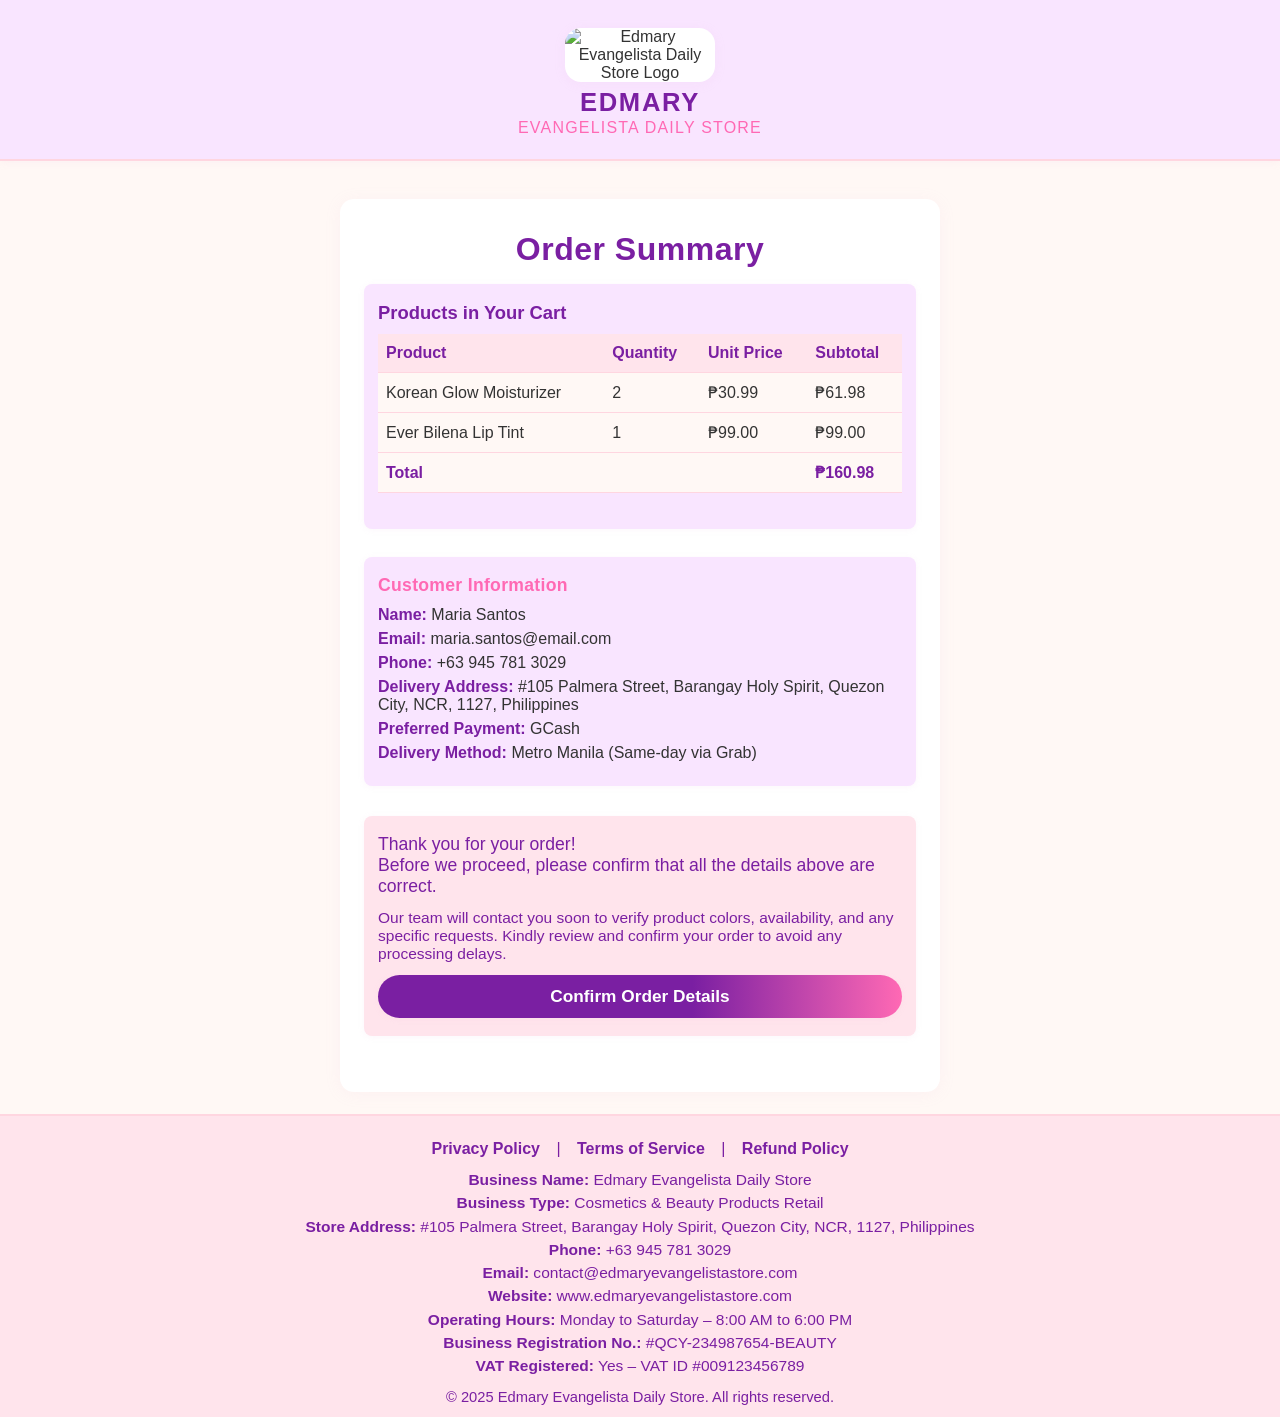
==== order-summary.html @ 6fb40aff "order-summary.html" ====
<!DOCTYPE html>
<html lang="en">
<head>
    <meta charset="UTF-8">
    <title>Order Summary | Edmary Evangelista Daily Store</title>
    <meta name="viewport" content="width=device-width, initial-scale=1.0">
    <meta name="description" content="Review your order summary, confirm details, and complete your purchase with Edmary Evangelista Daily Store.">
    <link rel="icon" type="image/png" href="image/FAVICON.png">
    <style>
        :root {
            --primary: #7a1fa2;
            --accent: #ff69b4;
            --bright: #ffd600;
            --light-bg: #fff8f5;
            --header-bg: #f9e5ff;
            --footer-bg: #ffe4ec;
            --white: #fff;
            --shadow: rgba(225,180,220,0.10);
            --border: #ffd6e0;
        }
        * {
            box-sizing: border-box;
            margin: 0;
            padding: 0;
        }
        body {
            font-family: 'Segoe UI', 'Arial', sans-serif;
            background: var(--light-bg);
            color: #333;
            min-height: 100vh;
        }
        header {
            background: var(--header-bg);
            padding: 28px 0 14px 0;
            text-align: center;
            border-bottom: 2px solid var(--border);
            box-shadow: 0 2px 8px var(--shadow);
        }
        .logo-box {
            display: flex;
            flex-direction: column;
            align-items: center;
            margin-bottom: 8px;
        }
        .logo-img {
            width: 150px;
            max-width: 90vw;
            height: auto;
            background: var(--white);
            border-radius: 16px;
            box-shadow: 0 2px 12px var(--shadow);
        }
        .logo-caption {
            font-family: 'Segoe UI', Arial, sans-serif;
            font-weight: bold;
            color: var(--primary);
            font-size: 1.6rem;
            letter-spacing: 1.7px;
            margin-top: 6px;
        }
        .logo-subcaption {
            color: var(--accent);
            font-size: 1rem;
            letter-spacing: 1.2px;
            margin-top: 2px;
        }
        main {
            max-width: 600px;
            margin: 38px auto 22px auto;
            background: var(--white);
            border-radius: 14px;
            box-shadow: 0 2px 16px var(--shadow);
            padding: 32px 24px 32px 24px;
        }
        .summary-title {
            color: var(--primary);
            font-size: 2rem;
            font-weight: 700;
            margin-bottom: 16px;
            text-align: center;
            letter-spacing: 0.5px;
        }
        .info-box {
            background: var(--header-bg);
            border-radius: 8px;
            padding: 18px 14px;
            margin-bottom: 24px;
            box-shadow: 0 1px 6px var(--shadow);
        }
        .order-details {
            margin-bottom: 28px;
        }
        .order-table {
            width: 100%;
            border-collapse: collapse;
            margin-bottom: 18px;
        }
        .order-table th, .order-table td {
            padding: 10px 8px;
            border-bottom: 1px solid var(--border);
            text-align: left;
            font-size: 1rem;
        }
        .order-table th {
            background: var(--footer-bg);
            color: var(--primary);
            font-weight: 700;
        }
        .order-table td {
            background: var(--light-bg);
        }
        .order-total-row td {
            font-weight: 700;
            color: var(--primary);
        }
        .customer-details {
            margin-bottom: 30px;
        }
        .customer-details h3 {
            color: var(--accent);
            font-size: 1.1rem;
            font-weight: 700;
            margin-bottom: 10px;
            letter-spacing: 0.3px;
        }
        .customer-details p {
            margin-bottom: 6px;
            font-size: 1rem;
        }
        .highlight {
            color: var(--primary);
            font-weight: 700;
        }
        .confirmation-box {
            background: var(--footer-bg);
            border-radius: 8px;
            padding: 18px 14px;
            margin-bottom: 24px;
            box-shadow: 0 1px 6px var(--shadow);
            color: var(--primary);
        }
        .confirmation-message {
            font-size: 1.1rem;
            margin-bottom: 12px;
            color: var(--primary);
        }
        .confirm-btn, .pay-btn {
            background: linear-gradient(90deg, var(--primary) 60%, var(--accent) 100%);
            color: #fff;
            border: none;
            border-radius: 22px;
            font-size: 1.08rem;
            font-weight: 700;
            padding: 11px 30px;
            cursor: pointer;
            margin: 12px 0 0 0;
            box-shadow: 0 1px 6px var(--shadow);
            transition: background .2s;
            display: block;
            width: 100%;
        }
        .confirm-btn:hover, .pay-btn:hover {
            background: var(--accent);
            color: var(--primary);
        }
        .payment-info {
            font-size: 1.1rem;
            color: var(--primary);
            background: var(--light-bg);
            border-radius: 8px;
            padding: 15px 12px;
            box-shadow: 0 1px 6px var(--shadow);
            margin-top: 18px;
        }
        .important {
            color: var(--accent);
            font-weight: 700;
            margin-top: 8px;
        }
        @media (max-width: 700px) {
            main {
                max-width: 96vw;
                padding: 22px 7vw 24px 7vw;
            }
            .summary-title {
                font-size: 1.3rem;
            }
            .order-table th, .order-table td {
                font-size: 0.98rem;
            }
        }
        @media (max-width: 450px) {
            main {
                padding: 10px 2vw 20px 2vw;
            }
            .logo-img {
                width: 100px;
            }
        }
        footer {
            background: var(--footer-bg);
            padding: 24px 0 12px 0;
            text-align: center;
            color: var(--primary);
            border-top: 2px solid var(--border);
            font-size: 1rem;
        }
        .footer-links {
            margin-bottom: 10px;
        }
        .footer-links a {
            color: var(--primary);
            text-decoration: none;
            margin: 0 12px;
            font-weight: 600;
            transition: color .2s;
        }
        .footer-links a:hover {
            color: var(--accent);
            text-decoration: underline;
        }
        .business-details {
            margin-top: 10px;
            font-size: 0.97rem;
            color: var(--primary);
            line-height: 1.5;
        }
    </style>
    <script>
        // Demo data for order summary. Replace with dynamic data in real deployment.
        const orderProducts = [
            { name: "Korean Glow Moisturizer", qty: 2, price: 30.99 },
            { name: "Ever Bilena Lip Tint", qty: 1, price: 99.00 }
        ];
        const customer = {
            name: "Maria Santos",
            email: "maria.santos@email.com",
            phone: "+63 945 781 3029",
            address: "#105 Palmera Street, Barangay Holy Spirit, Quezon City, NCR, 1127, Philippines",
            payment: "GCash",
            delivery: "Metro Manila (Same-day via Grab)"
        };
        let confirmed = false;
        let paid = false;

        function renderOrderTable() {
            let tbody = '';
            let total = 0;
            for (let i = 0; i < orderProducts.length; i++) {
                const prod = orderProducts[i];
                tbody += `<tr>
                    <td>${prod.name}</td>
                    <td>${prod.qty}</td>
                    <td>₱${prod.price.toFixed(2)}</td>
                    <td>₱${(prod.price * prod.qty).toFixed(2)}</td>
                </tr>`;
                total += prod.price * prod.qty;
            }
            tbody += `<tr class="order-total-row">
                <td colspan="3">Total</td>
                <td>₱${total.toFixed(2)}</td>
            </tr>`;
            document.getElementById('order-table-body').innerHTML = tbody;
        }
        function renderCustomerDetails() {
            document.getElementById('customer-name').textContent = customer.name;
            document.getElementById('customer-email').textContent = customer.email;
            document.getElementById('customer-phone').textContent = customer.phone;
            document.getElementById('customer-address').textContent = customer.address;
            document.getElementById('customer-payment').textContent = customer.payment;
            document.getElementById('customer-delivery').textContent = customer.delivery;
        }
        function confirmOrder() {
            confirmed = true;
            document.getElementById('confirmation-box').style.display = "none";
            document.getElementById('payment-info').style.display = "block";
        }
        function payOrder() {
            paid = true;
            document.getElementById('payment-info').style.display = "none";
            document.getElementById('success-box').style.display = "block";
        }
        window.onload = function() {
            renderOrderTable();
            renderCustomerDetails();
        }
    </script>
</head>
<body>
    <header>
        <div class="logo-box">
            <img class="logo-img" src="image/LOGO.png" alt="Edmary Evangelista Daily Store Logo">
            <div class="logo-caption">EDMARY</div>
            <div class="logo-subcaption">EVANGELISTA DAILY STORE</div>
        </div>
    </header>
    <main>
        <div class="summary-title">Order Summary</div>
        <div class="info-box order-details">
            <h2 style="color:var(--primary);font-size:1.15rem;margin-bottom:10px;">Products in Your Cart</h2>
            <table class="order-table">
                <thead>
                    <tr>
                        <th>Product</th>
                        <th>Quantity</th>
                        <th>Unit Price</th>
                        <th>Subtotal</th>
                    </tr>
                </thead>
                <tbody id="order-table-body">
                    <!-- Table rows populated by JS -->
                </tbody>
            </table>
        </div>
        <div class="customer-details info-box">
            <h3>Customer Information</h3>
            <p><span class="highlight">Name:</span> <span id="customer-name"></span></p>
            <p><span class="highlight">Email:</span> <span id="customer-email"></span></p>
            <p><span class="highlight">Phone:</span> <span id="customer-phone"></span></p>
            <p><span class="highlight">Delivery Address:</span> <span id="customer-address"></span></p>
            <p><span class="highlight">Preferred Payment:</span> <span id="customer-payment"></span></p>
            <p><span class="highlight">Delivery Method:</span> <span id="customer-delivery"></span></p>
        </div>
        <!-- Confirmation Step -->
        <div id="confirmation-box" class="confirmation-box">
            <div class="confirmation-message">
                Thank you for your order!<br>
                Before we proceed, please confirm that all the details above are correct.
            </div>
            <div style="font-size:0.97rem;">
                Our team will contact you soon to verify product colors, availability, and any specific requests. Kindly review and confirm your order to avoid any processing delays.
            </div>
            <button class="confirm-btn" onclick="confirmOrder()">Confirm Order Details</button>
        </div>
        <!-- Payment Step -->
        <div id="payment-info" class="payment-info" style="display:none;">
            <div>
                <b>Order Confirmed!</b> A member of our team will reach out to you via your provided contact information to finalize product color, availability, and any other specifics. Please reply promptly to verify these details.<br><br>
                Once verified, we will send you a secure payment link for <span class="highlight" id="payment-method-display"></span>.<br>
                <span class="important">Please complete your payment within 24 hours of receiving the link to ensure your order is processed. Orders that are not paid within 24 hours will be automatically cancelled.</span>
            </div>
            <button class="pay-btn" onclick="payOrder()">I've Made My Payment</button>
        </div>
        <!-- Success Step -->
        <div id="success-box" class="confirmation-box" style="display:none;">
            <div class="confirmation-message">
                Your payment has been received!<br>
                Thank you for shopping with Edmary Evangelista Daily Store.
            </div>
            <div style="font-size:0.97rem;">
                A confirmation message has been sent to your contact details. If you have any questions or need further assistance, please reach out to our team.<br>
                We are excited to help you achieve your daily glow!
            </div>
        </div>
    </main>
    <footer>
        <div class="footer-links">
            <a href="privacy-policy.html">Privacy Policy</a> |
            <a href="terms.html">Terms of Service</a> |
            <a href="refund-policy.html">Refund Policy</a>
        </div>
        <div class="business-details">
            <b>Business Name:</b> Edmary Evangelista Daily Store<br>
            <b>Business Type:</b> Cosmetics & Beauty Products Retail<br>
            <b>Store Address:</b> #105 Palmera Street, Barangay Holy Spirit, Quezon City, NCR, 1127, Philippines<br>
            <b>Phone:</b> +63 945 781 3029<br>
            <b>Email:</b> contact@edmaryevangelistastore.com<br>
            <b>Website:</b> www.edmaryevangelistastore.com<br>
            <b>Operating Hours:</b> Monday to Saturday – 8:00 AM to 6:00 PM<br>
            <b>Business Registration No.:</b> #QCY-234987654-BEAUTY<br>
            <b>VAT Registered:</b> Yes – VAT ID #009123456789
        </div>
        <div style="margin-top: 12px; font-size: 0.92rem;">
            &copy; 2025 Edmary Evangelista Daily Store. All rights reserved.
        </div>
    </footer>
    <script>
        // Set payment method display
        document.addEventListener('DOMContentLoaded', function() {
            document.getElementById('payment-method-display').textContent = customer.payment;
        });
    </script>
</body>
</html>
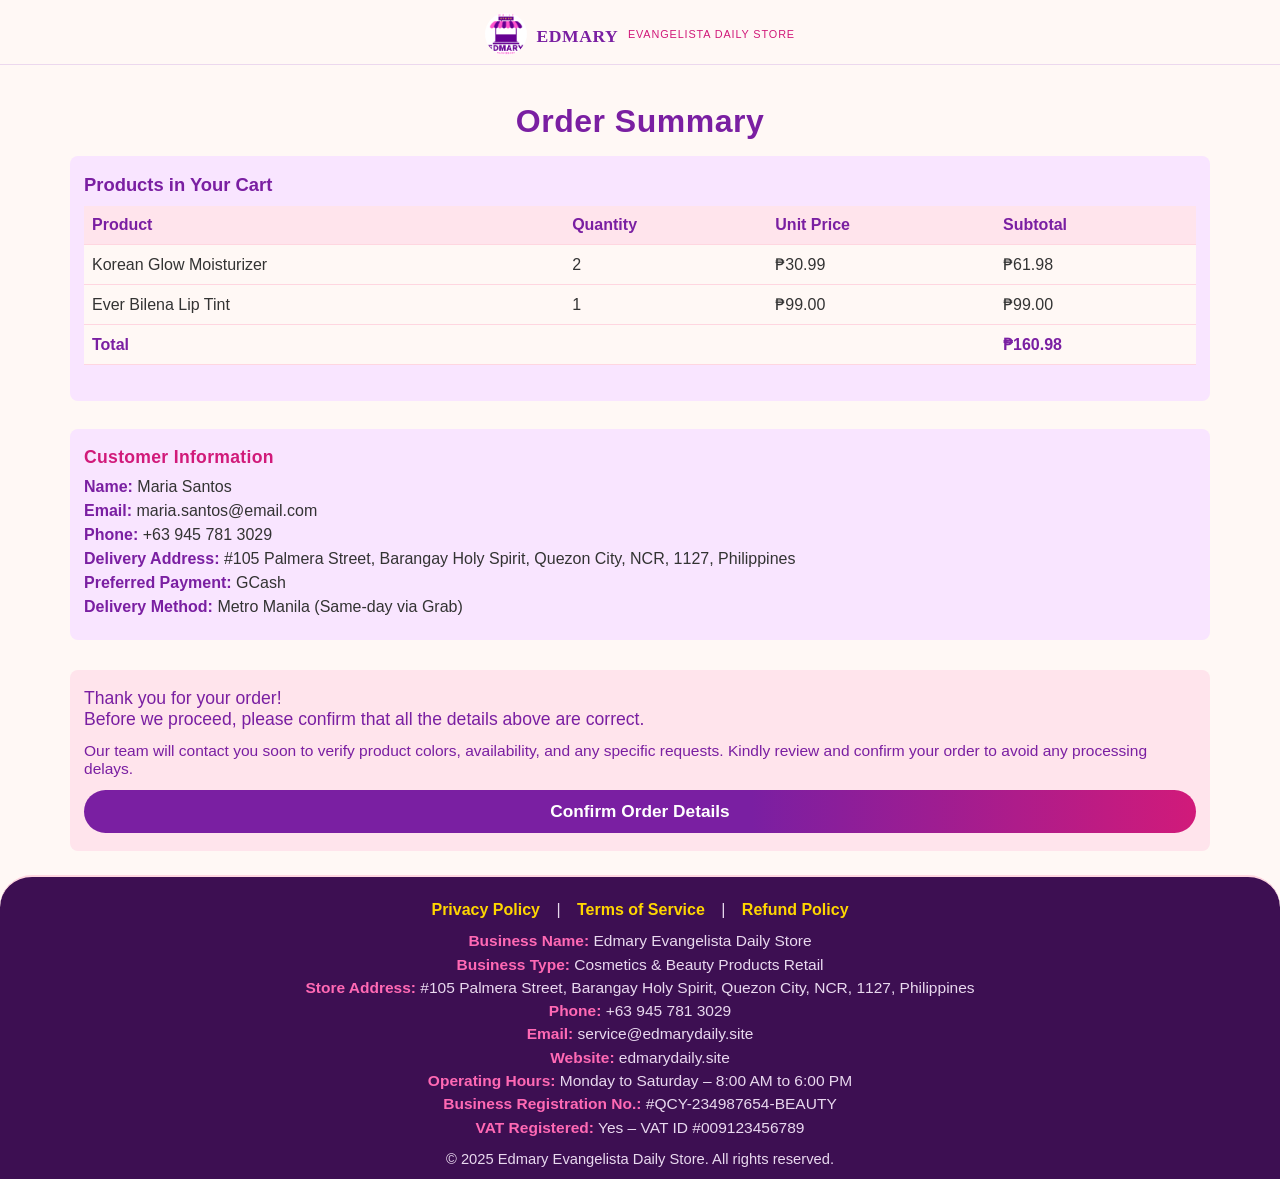
==== commit 53c1c972: "Update site content and fix business registration data Co-Authored-By: Claude Sonnet 5 <noreply@anth" ====
--- a/order-summary.html
+++ b/order-summary.html
@@ -5,7 +5,7 @@
     <title>Order Summary | Edmary Evangelista Daily Store</title>
     <meta name="viewport" content="width=device-width, initial-scale=1.0">
     <meta name="description" content="Review your order summary, confirm details, and complete your purchase with Edmary Evangelista Daily Store.">
-    <link rel="icon" type="image/png" href="image/FAVICON.png">
+    <link rel="icon" type="image/png" href="image/LOGO.png">
     <style>
         :root {
             --primary: #7a1fa2;
@@ -285,6 +285,7 @@
             renderCustomerDetails();
         }
     </script>
+  <link rel="stylesheet" href="polish.css">
 </head>
 <body>
     <header>
@@ -364,8 +365,8 @@
             <b>Business Type:</b> Cosmetics & Beauty Products Retail<br>
             <b>Store Address:</b> #105 Palmera Street, Barangay Holy Spirit, Quezon City, NCR, 1127, Philippines<br>
             <b>Phone:</b> +63 945 781 3029<br>
-            <b>Email:</b> contact@edmaryevangelistastore.com<br>
-            <b>Website:</b> www.edmaryevangelistastore.com<br>
+            <b>Email:</b> service@edmarydaily.site<br>
+            <b>Website:</b> edmarydaily.site<br>
             <b>Operating Hours:</b> Monday to Saturday – 8:00 AM to 6:00 PM<br>
             <b>Business Registration No.:</b> #QCY-234987654-BEAUTY<br>
             <b>VAT Registered:</b> Yes – VAT ID #009123456789
--- a/polish.css
+++ b/polish.css
@@ -0,0 +1,114 @@
+:root {
+  --plum: #7a1fa2;
+  --plum-deep: #3d0f52;
+  --pink: #ff69b4;
+  --gold: #ffd600;
+  --lilac: #f9e5ff;
+  --cream: #fff8f5;
+  --card: #fff;
+  --ink: #392b40;
+  --muted: #73647d;
+  --line: #ecd8ee;
+  --radius: 1.3rem;
+  --shadow: 0 22px 44px -26px rgba(122,31,162,.38);
+  --display: 'Abril Fatface', Georgia, serif;
+  --accent: #d11a7a;
+}
+html { scroll-behavior: smooth; }
+body { -webkit-font-smoothing: antialiased; }
+section[id] { scroll-margin-top: 110px; }
+
+/* Header: compact, logo inline instead of a tall stacked block */
+header { background: rgba(255,248,245,.95); backdrop-filter: blur(6px); padding: .8rem 1rem .6rem; box-shadow: none; border-bottom: 1px solid var(--line); }
+.logo-box { flex-direction: row; justify-content: center; gap: .6rem; margin-bottom: 0; }
+.logo-img { width: 42px; border-radius: 50%; box-shadow: none; margin-bottom: 0; }
+.logo-caption { font-family: var(--display); font-size: 1.1rem; letter-spacing: .03em; }
+.logo-subcaption { font-size: .68rem; letter-spacing: .08em; margin-top: 0; }
+nav { margin-top: .5rem; }
+nav a { font-weight: 700; font-size: .88rem; margin: 0 .7rem; }
+
+/* Shell: remove the single giant white card, give main room to breathe */
+main { background: transparent; box-shadow: none; border-radius: 0; padding: 0 1.25rem; max-width: 1180px; }
+section { margin-bottom: clamp(3.2rem, 7vw, 5.5rem); }
+.section-title { font-family: var(--display); font-weight: 400; font-size: clamp(1.8rem, 3.6vw, 2.6rem); border-bottom: none; letter-spacing: 0; }
+
+/* Hero: full-bleed photo background with a frosted glass text panel floating on top */
+#home {
+  position: relative; isolation: isolate; overflow: hidden;
+  border-radius: 2rem; padding: clamp(2.4rem, 7vw, 5rem) clamp(1.6rem, 5vw, 3.2rem); box-shadow: var(--shadow); margin-top: 1.6rem;
+  min-height: clamp(420px, 56vw, 560px); display: flex; align-items: flex-end;
+}
+.hero-bg { position: absolute; inset: 0; z-index: -2; }
+.hero-bg .refresh-hero-media { width: 100%; height: 100%; margin: 0; }
+.hero-bg .refresh-hero-media img { width: 100%; height: 100%; object-fit: cover; border-radius: 0; box-shadow: none; }
+#home::before {
+  content: ''; position: absolute; inset: 0; z-index: -1;
+  background: linear-gradient(0deg, rgba(30,8,42,.4) 0%, rgba(30,8,42,.08) 32%, transparent 55%);
+}
+.hero-text-panel {
+  position: relative; max-width: 560px; background: rgba(255,255,255,.88); backdrop-filter: blur(18px) saturate(160%);
+  border: 1px solid rgba(255,255,255,.7); border-radius: 1.4rem; padding: clamp(1.5rem, 3.2vw, 2.2rem);
+  box-shadow: 0 30px 60px -24px rgba(30,8,42,.55);
+}
+#home .section-title { color: var(--plum-deep); font-size: clamp(1.8rem, 3.6vw, 2.6rem); line-height: 1.14; }
+#home .subtitle { color: #a85c00; font-style: normal; font-weight: 700; }
+#home p { color: var(--ink); max-width: 56ch; }
+
+/* About */
+.about { background: var(--lilac); border-radius: 1.8rem; padding: clamp(1.8rem,4vw,3rem); }
+.about ul { list-style: none; margin: 1.2rem 0 0; display: grid; gap: .6rem; }
+.about li { background: var(--card); border-left: 4px solid var(--pink); border-radius: 0 .8rem .8rem 0; padding: .7rem 1rem; margin: 0; font-size: .92rem; }
+
+/* Products */
+.products-list { display: grid; grid-template-columns: repeat(3, 1fr); gap: 1.4rem; }
+.product-card { border: none; border-radius: 1.2rem; background: var(--card); box-shadow: var(--shadow); padding: 1.1rem 1.1rem 1.4rem; transition: transform .22s; }
+.product-card:hover { transform: translateY(-5px); }
+.product-image { background: var(--lilac); border-radius: .9rem; margin-bottom: .8rem; }
+.product-image img { width: 100%; height: 160px; object-fit: contain; padding: .8rem; }
+.product-title { font-family: var(--display); color: var(--plum); font-size: 1.05rem; margin-bottom: .3rem; }
+.product-desc { color: var(--muted); font-size: .84rem; margin-bottom: .5rem; }
+.product-info { color: var(--pink); font-weight: 700; font-size: .8rem; margin-bottom: .3rem; }
+.product-price { font-family: var(--display); color: var(--plum); font-size: 1.25rem; margin-bottom: .8rem; }
+.add-cart-btn { width: 100%; background: var(--plum); color: #fff; border: none; border-radius: 999px; padding: .7rem; font-weight: 700; cursor: pointer; }
+.add-cart-btn:hover { background: var(--pink); }
+.products > ul { list-style: none; margin: 1.6rem 0 0; display: grid; grid-template-columns: 1fr 1fr; gap: .6rem; }
+.products > ul li { background: var(--card); border: 1px solid var(--line); border-radius: .8rem; padding: .7rem 1rem; font-size: .88rem; }
+
+/* Contact */
+.contact { background: var(--plum-deep); color: #e9d9ef; border-radius: 1.8rem; padding: clamp(1.8rem,4vw,3rem); }
+.contact .section-title { color: #fff; }
+.contact-info a { color: var(--gold); }
+.contact-info b { color: var(--gold); }
+footer .business-details { color: #e9d9ef; }
+
+/* FAQ / Delivery: plain lists made into cards */
+.faq ul, .delivery ul { list-style: none; margin: 1rem 0 0; display: flex; flex-direction: column; gap: .7rem; }
+.faq li, .delivery li { background: var(--card); border: 1px solid var(--line); border-radius: 1rem; padding: 1rem 1.2rem; margin: 0; }
+.faq li b { color: var(--plum); display: block; margin-bottom: .3rem; }
+.delivery li b { color: var(--plum); }
+
+/* Testimonials */
+.testimonials ul { list-style: none; margin: 1rem 0 0; display: grid; grid-template-columns: repeat(2, 1fr); gap: 1.2rem; }
+.testimonials li { background: var(--card); border-top: 4px solid var(--pink); border-radius: 0 1rem 1rem 1rem; box-shadow: var(--shadow); padding: 1.3rem 1.4rem; font-size: .9rem; color: var(--ink); }
+.testimonials blockquote { font-family: var(--display); font-size: 1.05rem; color: var(--plum); margin: 0 0 .7rem; }
+
+/* Cart */
+.cart-floating-btn { background: var(--plum); box-shadow: 0 14px 28px -8px rgba(122,31,162,.6); }
+.modal-content { border-radius: 1.4rem; }
+.modal-checkout-btn { background: var(--plum); border-radius: 999px; }
+.modal-checkout-btn:hover { background: var(--pink); }
+
+/* Footer */
+footer { background: var(--plum-deep); color: #e9d9ef; border-radius: 2rem 2rem 0 0; }
+.footer-links a { color: var(--gold); }
+.business-details b { color: var(--pink); }
+
+@media (max-width: 1000px) {
+  .products-list, .products > ul, .testimonials ul { grid-template-columns: 1fr 1fr; }
+}
+@media (max-width: 600px) {
+  .products-list, .products > ul, .testimonials ul { grid-template-columns: 1fr; }
+  #home { border-radius: 1.4rem; padding: 1.6rem; min-height: 460px; }
+  .hero-text-panel { max-width: 100%; }
+}
+@media (prefers-reduced-motion: reduce) { html { scroll-behavior: auto; } * { transition: none !important; } }
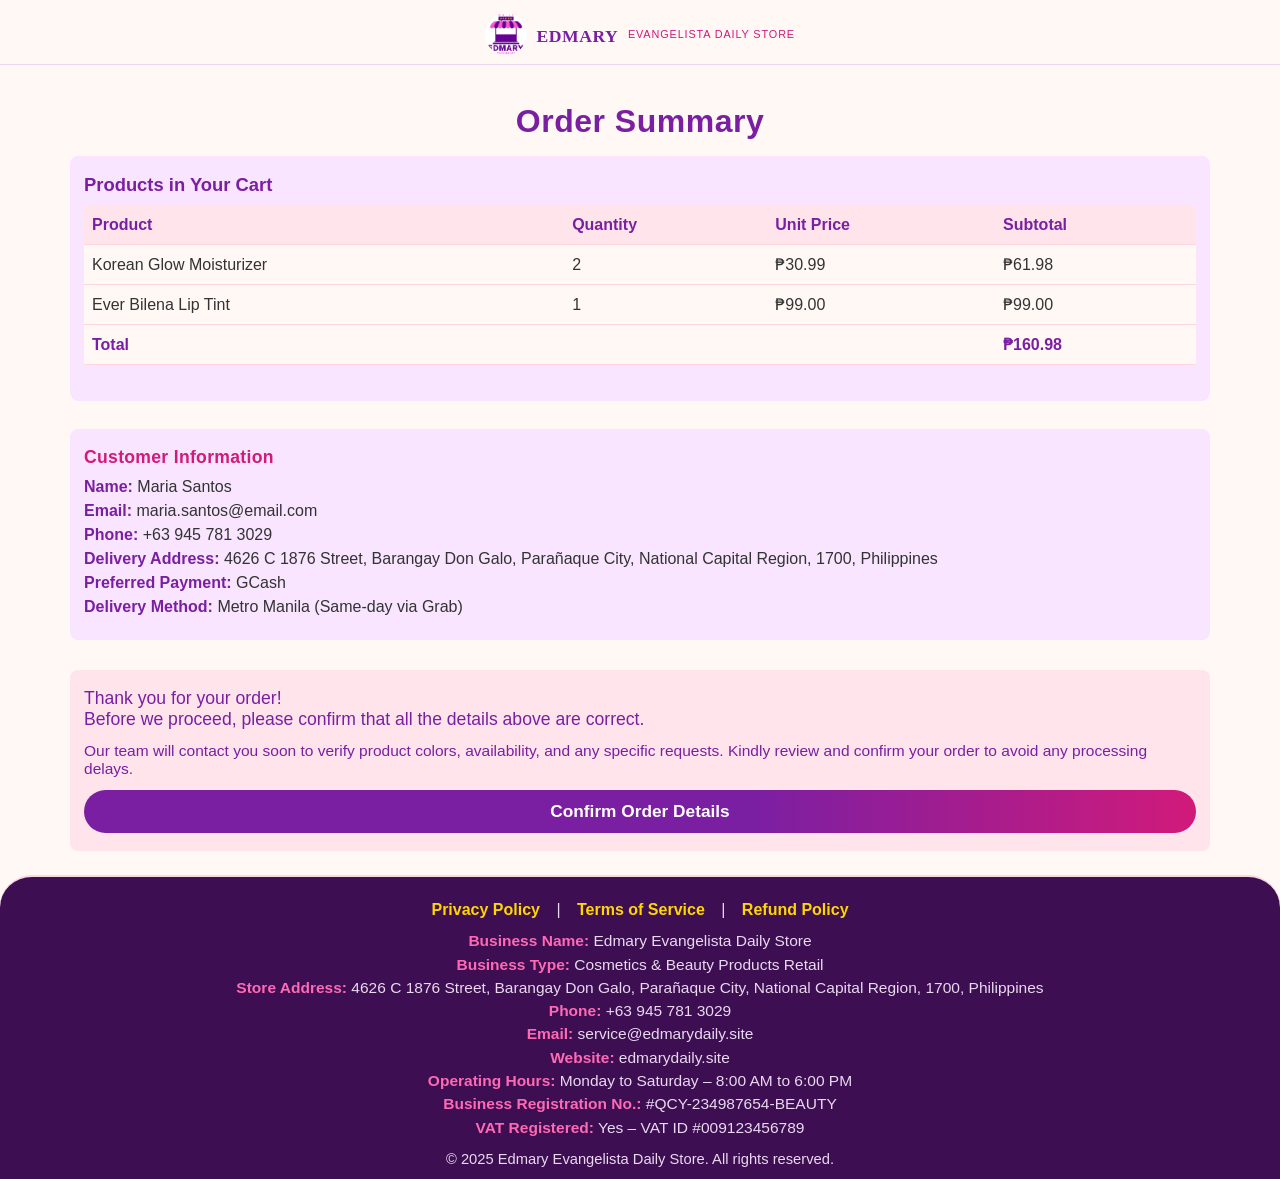
==== commit 1c7fa3dd: "Update address to Parañaque City + layout tidy-up" ====
--- a/order-summary.html
+++ b/order-summary.html
@@ -236,7 +236,7 @@
             name: "Maria Santos",
             email: "maria.santos@email.com",
             phone: "+63 945 781 3029",
-            address: "#105 Palmera Street, Barangay Holy Spirit, Quezon City, NCR, 1127, Philippines",
+            address: "4626 C 1876 Street, Barangay Don Galo, Parañaque City, National Capital Region, 1700, Philippines",
             payment: "GCash",
             delivery: "Metro Manila (Same-day via Grab)"
         };
@@ -363,7 +363,7 @@
         <div class="business-details">
             <b>Business Name:</b> Edmary Evangelista Daily Store<br>
             <b>Business Type:</b> Cosmetics & Beauty Products Retail<br>
-            <b>Store Address:</b> #105 Palmera Street, Barangay Holy Spirit, Quezon City, NCR, 1127, Philippines<br>
+            <b>Store Address:</b> 4626 C 1876 Street, Barangay Don Galo, Parañaque City, National Capital Region, 1700, Philippines<br>
             <b>Phone:</b> +63 945 781 3029<br>
             <b>Email:</b> service@edmarydaily.site<br>
             <b>Website:</b> edmarydaily.site<br>
--- a/polish.css
+++ b/polish.css
@@ -112,3 +112,26 @@
   .hero-text-panel { max-width: 100%; }
 }
 @media (prefers-reduced-motion: reduce) { html { scroll-behavior: auto; } * { transition: none !important; } }
+
+/* === Layout pass 2026-11-07: full-width product cards with real photos, contact cards, mobile header === */
+html, body { overflow-x: clip; }
+.products-list { display: grid !important; grid-template-columns: repeat(3, minmax(0, 1fr)) !important; }
+.product-card { width: auto !important; min-width: 0 !important; max-width: none !important; padding: 0 0 1.3rem !important; overflow: hidden; text-align: center; }
+.product-card > *:not(.product-image) { padding-left: 1.1rem; padding-right: 1.1rem; }
+.product-image { width: 100% !important; height: auto !important; aspect-ratio: 4 / 3; border: 0 !important; border-radius: 0 !important; box-shadow: none !important; margin: 0 0 1rem !important; background: var(--lilac) !important; }
+.product-image img { width: 100% !important; height: 100% !important; object-fit: cover !important; padding: 0 !important; border-radius: 0 !important; }
+.product-card button, .product-card .add-to-cart { margin-top: auto !important; width: calc(100% - 2.2rem) !important; }
+.contact .contact-info { display: grid; grid-template-columns: repeat(3, minmax(0, 1fr)); gap: .8rem; margin: 1.2rem 0 1rem; line-height: 1.6; }
+.contact-card { background: rgba(255,255,255,.07); border-left: 4px solid var(--gold); border-radius: 0 .9rem .9rem 0; padding: .9rem 1.1rem; overflow-wrap: anywhere; }
+.contact-card.wide { grid-column: 1 / -1; }
+.contact-card b { display: block; font-size: .78rem; letter-spacing: .08em; text-transform: uppercase; margin-bottom: .15rem; }
+@media (max-width: 900px) { .contact .contact-info { grid-template-columns: 1fr 1fr; } }
+@media (max-width: 600px) {
+  .products-list { grid-template-columns: 1fr !important; }
+  .contact .contact-info { grid-template-columns: 1fr; }
+  header { backdrop-filter: none !important; -webkit-backdrop-filter: none !important; background: #fff8f5 !important; }
+  .logo-box { justify-content: flex-start !important; padding-right: 56px; }
+  .logo-subcaption { display: none; }
+  .burger { top: 50% !important; transform: translateY(-50%); right: 12px !important; }
+}
+@media (min-width: 901px) { .contact-card:last-child { grid-column: span 2; } }
